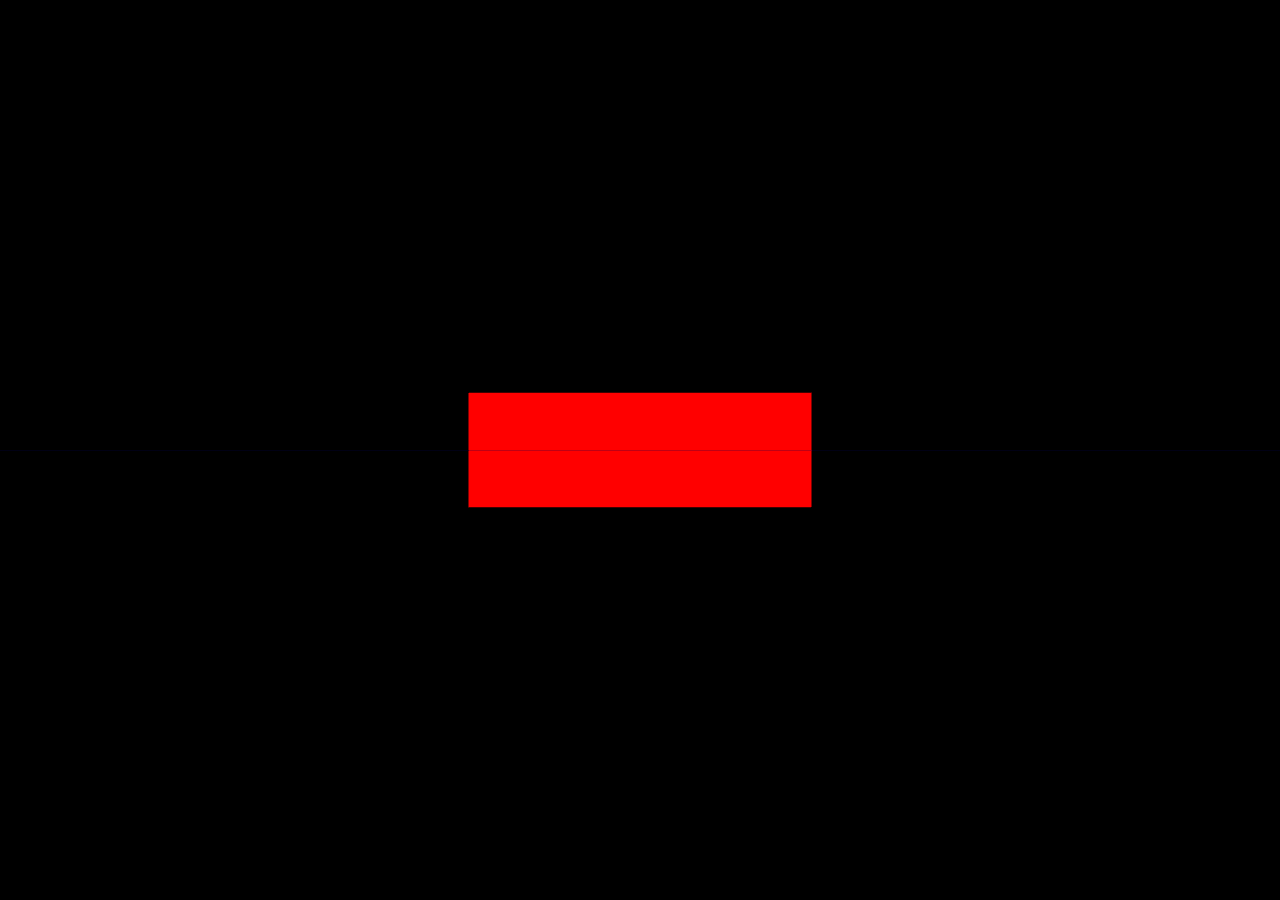
==== index.html @ 82bc8370 "Initial commit, plane and rectangular cube" ====
<html>
	<head>
		<title>My first Three.js app</title>
		<style>
			body { margin: 0; }
			canvas { width: 100%; height: 100% }
		</style>
	</head>
	<body>
		<script src="js/three.min.js"></script>
		<script src="js/OrbitControls.js"></script>
		<script>
			var scene, renderer, camera;
			var sphere, cube;
			var group;

			init();
			animate();

			//Sets up the scene:
			function init(){
				//Create scene
				scene = new THREE.Scene();
				group = new THREE.Group();
				scene.add(group);

				var WIDTH = window.innerWidth; 
				var HEIGHT = window.innerHeight;

				//Create renderer
				renderer = new THREE.WebGLRenderer({antialias: true});
				renderer.setSize(WIDTH, HEIGHT);
				document.body.appendChild(renderer.domElement);

				//Create a camera
				camera = new THREE.PerspectiveCamera(45, WIDTH/HEIGHT, 0.1, 20000);
				camera.position.set(0,-10,0);
				scene.add(camera);

				//Update viewport on resize
				//Create an event listener that resizes the renderer with the browser window.
				window.addEventListener('resize', function(){
					var WIDTH = innerWidth,
							HEIGHT = innerHeight;
					renderer.setSize(WIDTH/HEIGHT);
					camera.aspect = WIDTH/HEIGHT;
					camera.updateProjectionMatrix();
				});

				//Set background color of scene
				//renderer.setClearColorHex(0x333F47, 1);

				var ambient = new THREE.AmbientLight(0x2f2f2f);
				scene.add(ambient);

				//Create a light, set its position, add to scene
				var light = new THREE.PointLight(0xffffff);
				light.position.set(-200, 100, 100);
				scene.add(light);

				//Load geometry				
				/*var loader = new THREE.TextureLoader();
				loader.load( 'texture/land.jpg', function ( texture ) {
					var geometry = new THREE.SphereGeometry( 2, 32, 32);
					//var material = new THREE.MeshPhongMaterial( {color: 0x00ff00} );
					var material = new THREE.MeshBasicMaterial( { map: texture, overdraw: 0.5 } );

					sphere = new THREE.Mesh( geometry, material );
					group.add(sphere);
				});*/
				var geometry = new THREE.SphereGeometry( 2, 32, 32);
				var material = new THREE.MeshPhongMaterial( {color: 0x00ff00} );
				sphere = new THREE.Mesh( geometry, material );
				//scene.add(sphere);


				//CUBE
				var geometry = new THREE.BoxGeometry(3, 1, 1);
				var material = new THREE.MeshBasicMaterial({color: 0xff0000});
				cube = new THREE.Mesh(geometry, material);
				cube.position.z = 0
				scene.add(cube);

				//PLANE
				var geometry = new THREE.PlaneBufferGeometry(1000, 1000);
				var material = new THREE.MeshPhongMaterial( {color: 0x0000ff } )
				plane = new THREE.Mesh(geometry, material);
				//plane.position.set(500,0,-10);
				scene.add(plane);


				//Add orbit controls
				controls = new THREE.OrbitControls(camera, renderer.domElement);
			}

			function animate(){
				requestAnimationFrame(animate);

				//sphere.rotation.x += 0.1;
				//sphere.rotation.y += Math.PI;

				//Render the scene
				renderer.render(scene, camera);
				controls.update();
			}

			/* http://threejs.org/docs/index.html#Manual/Introduction/Creating_a_scene */
			//Creating the scene
/*			var scene = new THREE.Scene();
			var camera = new THREE.PerspectiveCamera( 75, window.innerWidth / window.innerHeight, 0.1, 1000 );
			//PerspectiveCamera( field of view, aspect ratio, near clipping plane, far clipping plane, )

			var renderer = new THREE.WebGLRenderer();
			renderer.setSize(window.innerWidth, window.innerHeight);
			document.body.appendChild(renderer.domElement);

			var light = new THREE.PointLight(0xff0000, 1, 100 ); 
			light.position.set(3, 3, 3);
			scene.add(light);

			var geometry = new THREE.SphereGeometry( 2, 32, 32);
			//var material = new THREE.MeshPhongMaterial({color: 0xdddddd, specular: 0x009900, shininess: 30, shading: THREE.FlatShading});
			var material = new THREE.MeshPhongMaterial( {color: 0x00ff00} );
			var sphere = new THREE.Mesh( geometry, material );
			scene.add(sphere);

			camera.position.z = 5;

			//Rendering the scene
			var render = function () {
				requestAnimationFrame(render);

				//cube.rotation.x += 0.05;
				//cube.rotation.y += 0.1;
				sphere.rotation.x += 0.05;
				sphere.rotation.y += 0.1;

				renderer.render(scene, camera);
			}

			render();
*/
		</script>
	</body>
</html>
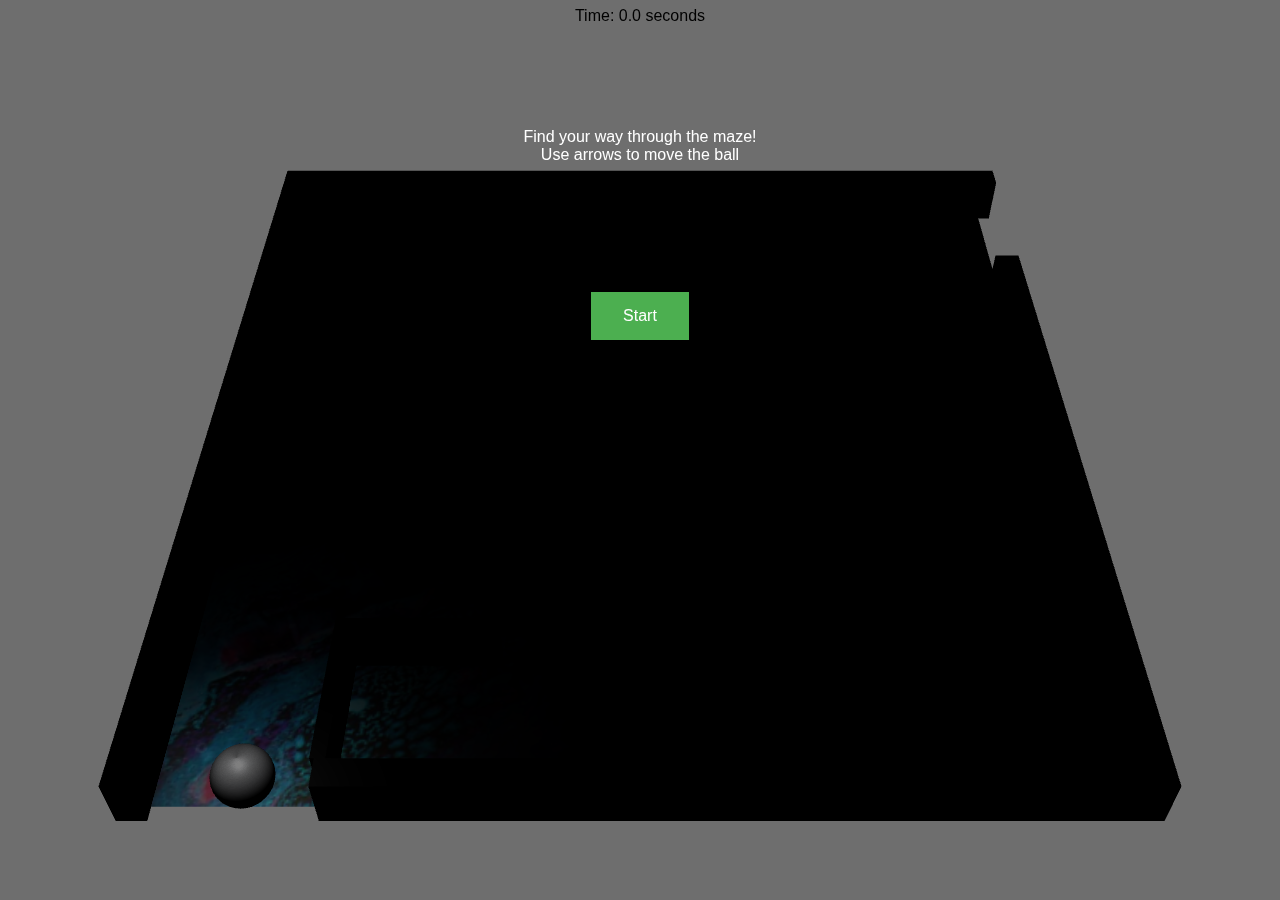
==== commit f9c21f40: "Added instructions and feedback when reached goal" ====
--- a/index.html
+++ b/index.html
@@ -1,145 +1,39 @@
 <html>
 	<head>
-		<title>My first Three.js app</title>
-		<style>
-			body { margin: 0; }
-			canvas { width: 100%; height: 100% }
-		</style>
+		<title>Labyrint</title>
+		<link rel="stylesheet" type="text/css" href="stylesheet.css">
 	</head>
 	<body>
-		<script src="js/three.min.js"></script>
-		<script src="js/OrbitControls.js"></script>
-		<script>
-			var scene, renderer, camera;
-			var sphere, cube;
-			var group;
-
-			init();
-			animate();
-
-			//Sets up the scene:
-			function init(){
-				//Create scene
-				scene = new THREE.Scene();
-				group = new THREE.Group();
-				scene.add(group);
-
-				var WIDTH = window.innerWidth; 
-				var HEIGHT = window.innerHeight;
-
-				//Create renderer
-				renderer = new THREE.WebGLRenderer({antialias: true});
-				renderer.setSize(WIDTH, HEIGHT);
-				document.body.appendChild(renderer.domElement);
-
-				//Create a camera
-				camera = new THREE.PerspectiveCamera(45, WIDTH/HEIGHT, 0.1, 20000);
-				camera.position.set(0,-10,0);
-				scene.add(camera);
-
-				//Update viewport on resize
-				//Create an event listener that resizes the renderer with the browser window.
-				window.addEventListener('resize', function(){
-					var WIDTH = innerWidth,
-							HEIGHT = innerHeight;
-					renderer.setSize(WIDTH/HEIGHT);
-					camera.aspect = WIDTH/HEIGHT;
-					camera.updateProjectionMatrix();
-				});
-
-				//Set background color of scene
-				//renderer.setClearColorHex(0x333F47, 1);
-
-				var ambient = new THREE.AmbientLight(0x2f2f2f);
-				scene.add(ambient);
-
-				//Create a light, set its position, add to scene
-				var light = new THREE.PointLight(0xffffff);
-				light.position.set(-200, 100, 100);
-				scene.add(light);
-
-				//Load geometry				
-				/*var loader = new THREE.TextureLoader();
-				loader.load( 'texture/land.jpg', function ( texture ) {
-					var geometry = new THREE.SphereGeometry( 2, 32, 32);
-					//var material = new THREE.MeshPhongMaterial( {color: 0x00ff00} );
-					var material = new THREE.MeshBasicMaterial( { map: texture, overdraw: 0.5 } );
-
-					sphere = new THREE.Mesh( geometry, material );
-					group.add(sphere);
-				});*/
-				var geometry = new THREE.SphereGeometry( 2, 32, 32);
-				var material = new THREE.MeshPhongMaterial( {color: 0x00ff00} );
-				sphere = new THREE.Mesh( geometry, material );
-				//scene.add(sphere);
-
-
-				//CUBE
-				var geometry = new THREE.BoxGeometry(3, 1, 1);
-				var material = new THREE.MeshBasicMaterial({color: 0xff0000});
-				cube = new THREE.Mesh(geometry, material);
-				cube.position.z = 0
-				scene.add(cube);
-
-				//PLANE
-				var geometry = new THREE.PlaneBufferGeometry(1000, 1000);
-				var material = new THREE.MeshPhongMaterial( {color: 0x0000ff } )
-				plane = new THREE.Mesh(geometry, material);
-				//plane.position.set(500,0,-10);
-				scene.add(plane);
-
-
-				//Add orbit controls
-				controls = new THREE.OrbitControls(camera, renderer.domElement);
-			}
-
-			function animate(){
-				requestAnimationFrame(animate);
-
-				//sphere.rotation.x += 0.1;
-				//sphere.rotation.y += Math.PI;
-
-				//Render the scene
-				renderer.render(scene, camera);
-				controls.update();
-			}
-
-			/* http://threejs.org/docs/index.html#Manual/Introduction/Creating_a_scene */
-			//Creating the scene
-/*			var scene = new THREE.Scene();
-			var camera = new THREE.PerspectiveCamera( 75, window.innerWidth / window.innerHeight, 0.1, 1000 );
-			//PerspectiveCamera( field of view, aspect ratio, near clipping plane, far clipping plane, )
-
-			var renderer = new THREE.WebGLRenderer();
-			renderer.setSize(window.innerWidth, window.innerHeight);
-			document.body.appendChild(renderer.domElement);
-
-			var light = new THREE.PointLight(0xff0000, 1, 100 ); 
-			light.position.set(3, 3, 3);
-			scene.add(light);
-
-			var geometry = new THREE.SphereGeometry( 2, 32, 32);
-			//var material = new THREE.MeshPhongMaterial({color: 0xdddddd, specular: 0x009900, shininess: 30, shading: THREE.FlatShading});
-			var material = new THREE.MeshPhongMaterial( {color: 0x00ff00} );
-			var sphere = new THREE.Mesh( geometry, material );
-			scene.add(sphere);
-
-			camera.position.z = 5;
-
-			//Rendering the scene
-			var render = function () {
-				requestAnimationFrame(render);
-
-				//cube.rotation.x += 0.05;
-				//cube.rotation.y += 0.1;
-				sphere.rotation.x += 0.05;
-				sphere.rotation.y += 0.1;
-
-				renderer.render(scene, camera);
-			}
-
-			render();
-*/
-		</script>
+		<div id="timer">
+			Time: 0.0 seconds
+		</div>
+		<!--Interaction div holds the start button and instrutions, displayed before and after game-->
+		<div id="interaction">
+			<div id="box">
+				<div id="top">
+					Find your way through the maze!
+					<br>Use arrows to move the ball<br>
+				</div>
+				<div id="center">
+					<!--Write time after finish to this div-->
+				</div>
+				<div id="bottom">
+					<button class="button" id="start" onclick="btnStart()">Start</button>
+				</div>
+			</div>
+		</div>
+		<div id="container">
+		<!--Including js files-->
+		<!--Three library-->
+		<script src="js/three.min.js"></script>		
+		<!--Keyboard controls: Source: https://github.com/stemkoski/stemkoski.github.com/blob/master/Three.js/js/KeyboardState.js-->
+		<script src="js/KeyboardState.js"></script>
+		<!--Collision control: Source: http://webmaestro.fr/collisions-detection-three-js-raycasting/ : Test and avoid collisions-->
+		<script src="js/CollisionControl.js"></script>
+		<!--Positions of the walls-->
+		<script src="wallPositions.js"></script>
+		<!--Creating scene in scene.js-->
+		<script src="js/maze.js"></script>
+	</div>
 	</body>
 </html>--- a/stylesheet.css
+++ b/stylesheet.css
@@ -0,0 +1,51 @@
+html, body{
+	margin: 0px;
+  height: 100%;
+  width: 100%
+}
+
+#top{
+	margin-top: 10%;
+	padding-bottom: 5%;
+	color: white;
+}
+
+#center{
+	padding-bottom: 5%;
+}
+
+#bottom: {
+	position: absolute;
+	width: 50%;
+	text-align: center;
+}
+
+.button {
+  background-color: #4CAF50; /* Green */
+  border: none;
+  color: white;
+  padding: 15px 32px;
+  text-align: center;
+  text-decoration: none;
+  display: inline-block;
+  font-size: 16px;
+}
+
+#interaction {
+	width: 100%;
+	height: 100%;
+	position: absolute;
+	background-color: rgba(0,0,0,0.5);
+	color: #ffffff;
+	text-align: center;
+	font-family: sans-serif;
+}
+
+#timer {
+	width: 100%;
+	position: absolute;
+	color: #000000;
+	padding-top: 7px;
+	text-align: center;
+	font-family: sans-serif;
+}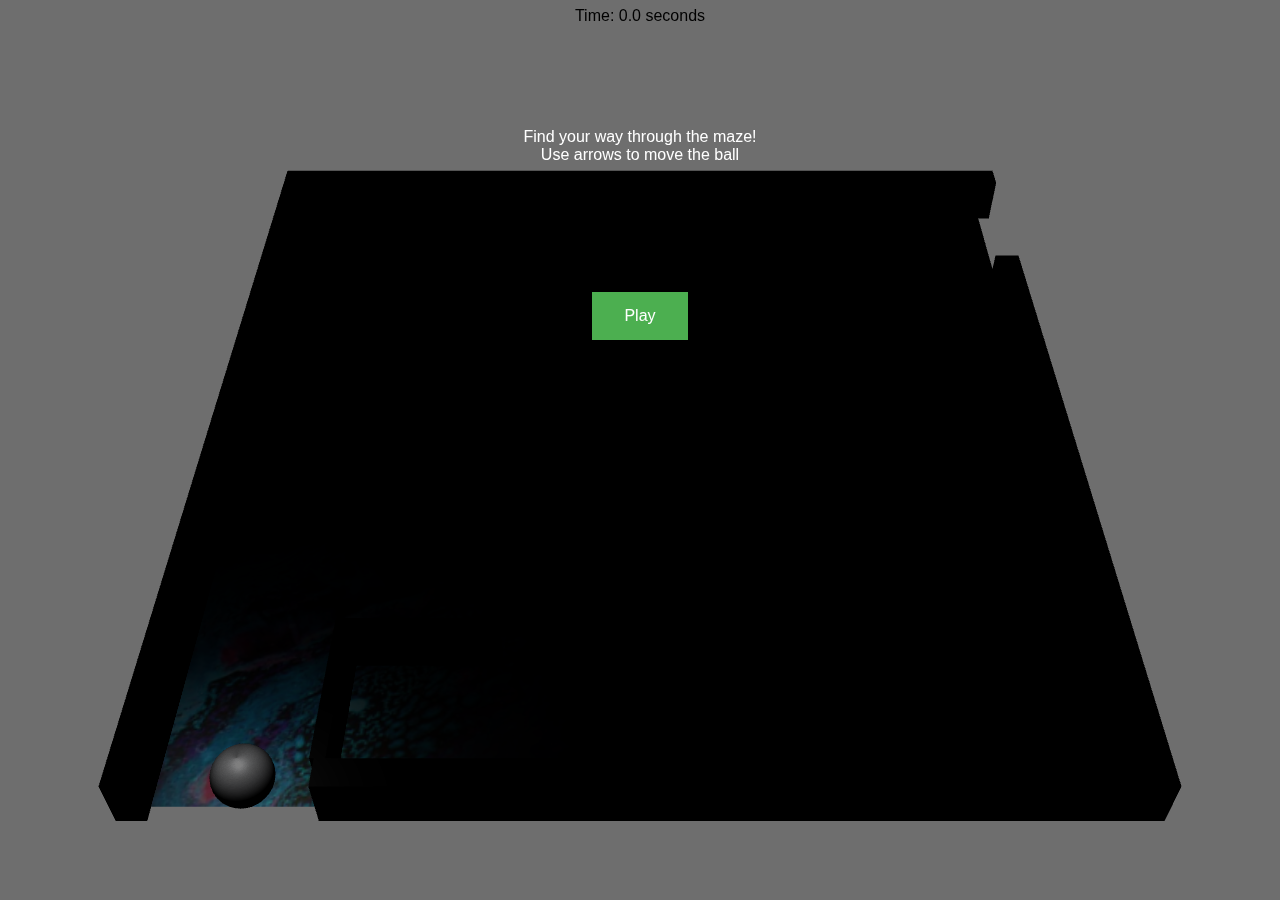
==== commit 83ea5590: "Minor changes" ====
--- a/index.html
+++ b/index.html
@@ -18,7 +18,7 @@
 					<!--Write time after finish to this div-->
 				</div>
 				<div id="bottom">
-					<button class="button" id="start" onclick="btnStart()">Start</button>
+					<button class="button" id="start" onclick="btnPlay()">Play</button>
 				</div>
 			</div>
 		</div>
